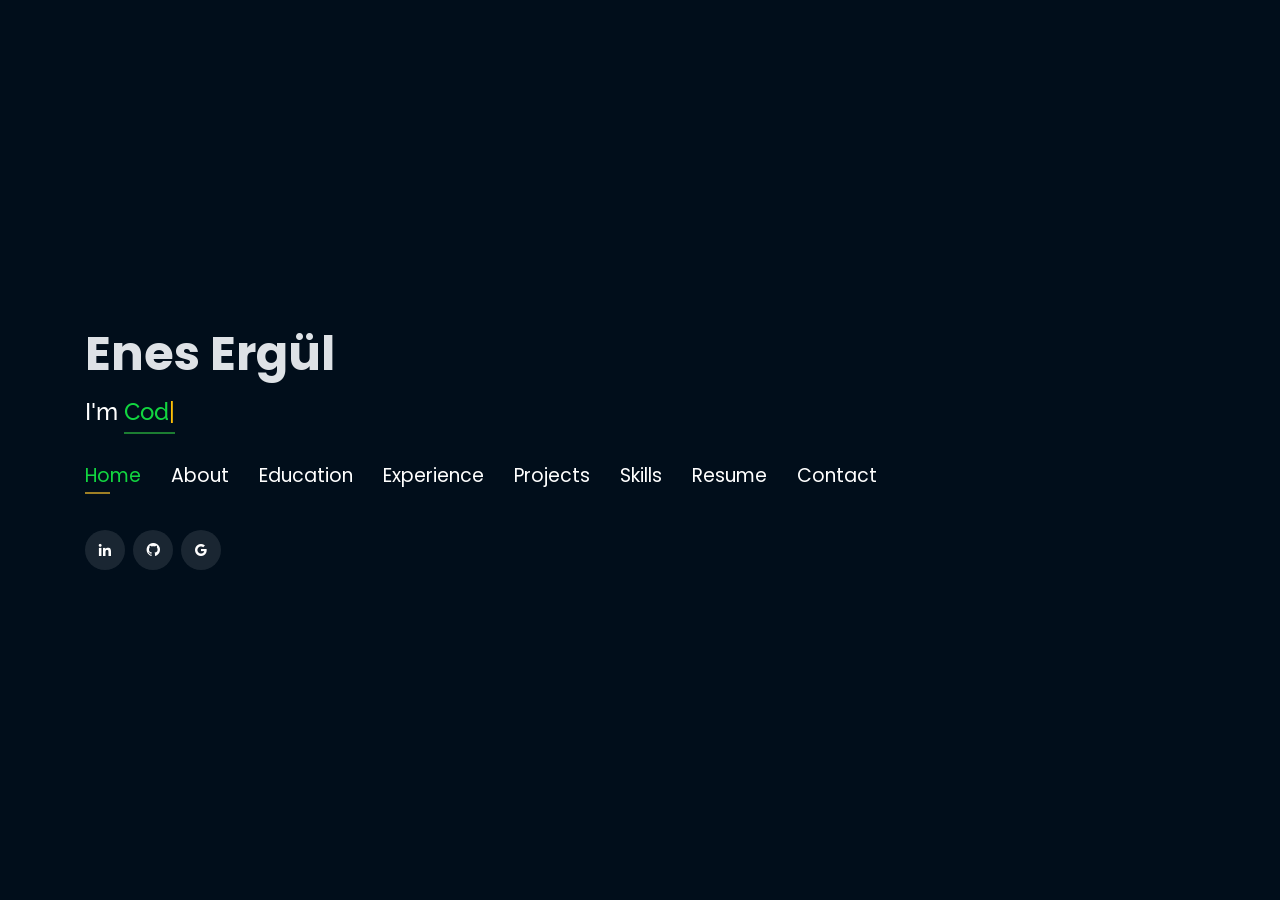
==== index.html @ 27b0efae "PROJECT1" ====
<!DOCTYPE html>
<html lang="en">

<head>
  <!-- Google Tag Manager -->
  <script>(function(w,d,s,l,i){w[l]=w[l]||[];w[l].push({'gtm.start':
  new Date().getTime(),event:'gtm.js'});var f=d.getElementsByTagName(s)[0],
  j=d.createElement(s),dl=l!='dataLayer'?'&l='+l:'';j.async=true;j.src=
  'https://www.googletagmanager.com/gtm.js?id='+i+dl;f.parentNode.insertBefore(j,f);
  })(window,document,'script','dataLayer','GTM-5BB8W2X');</script>
  <!-- End Google Tag Manager -->
  <link rel="icon" type="image/png" href="/favicon.png"/>
  <meta charset="utf-8">
  <meta content="width=device-width, initial-scale=1.0" name="viewport">

  <title>Personal Portfolio</title>
  <meta content="" name="descriptison">
  <meta content="" name="keywords">

  <!-- Google Fonts -->
  <link href="https://fonts.googleapis.com/css?family=Open+Sans:300,300i,400,400i,600,600i,700,700i|Raleway:300,300i,400,400i,500,500i,600,600i,700,700i|Poppins:300,300i,400,400i,500,500i,600,600i,700,700i" rel="stylesheet">

  <!-- Vendor CSS Files -->
  <link href="assets/vendor/bootstrap/css/bootstrap.min.css" rel="stylesheet">
  <link href="assets/vendor/icofont/icofont.min.css" rel="stylesheet">
  <link href="assets/vendor/remixicon/remixicon.css" rel="stylesheet">
  <link href="assets/vendor/owl.carousel/assets/owl.carousel.min.css" rel="stylesheet">
  <link href="assets/vendor/boxicons/css/boxicons.min.css" rel="stylesheet">
  <link href="assets/vendor/venobox/venobox.css" rel="stylesheet">

  <!-- Template Main CSS File -->
  <link href="assets/css/style.css" rel="stylesheet">


  <!-- Global site tag (gtag.js) - Google Analytics -->
  <script async src="https://www.googletagmanager.com/gtag/js?id=UA-169007209-3"></script>
  <script>
    window.dataLayer = window.dataLayer || [];
    function gtag(){dataLayer.push(arguments);}
    gtag('js', new Date());

    gtag('config', 'UA-169007209-3');
  </script>



  <!-- =======================================================
  * Template Name: Personal - v2.1.0
  * Template URL: https://bootstrapmade.com/personal-free-resume-bootstrap-template/
  * Author: BootstrapMade.com
  * License: https://bootstrapmade.com/license/
  ======================================================== -->
</head>

<body>
  
  <!-- Google Tag Manager (noscript) -->
  <noscript><iframe src="https://www.googletagmanager.com/ns.html?id=GTM-5BB8W2X"
  height="0" width="0" style="display:none;visibility:hidden"></iframe></noscript>
  <!-- End Google Tag Manager (noscript) -->
  <!-- ======= Header ======= -->
  <header id="header" class="header-tops">

    <div class="container">

      <h1><a href="index.html">Enes Ergül</a></h1>
      <h2 style="color:#fff">I'm <span class="typing" style="color:#12D640"></span></h2>
      <nav class="nav-menu d-none d-lg-block">
        <ul>
          <li class="active"><a href="#header"> <span>Home</span></a></li>
          <li><a href="#about"><span>About</span></a></li>
          <li><a href="#education"> <span>Education</span></a></li>
          <li><a href="#experience"> <span>Experience</span></a></li>
<!--          <li><a href="#projects"> <span>Projects</span></a></li>-->
          <li><a href="#portfolio"> <span>Projects</span></a></li>
          <li><a href="#skills"> <span>Skills</span></a></li>
          <li><a href="https://drive.google.com/file/d/1pT-Nk6AxY9ZOWBizuDb4htA3IiUF_fSe/view?usp=sharing" target="_blank"> <span>Resume</span></a></li>
          <!-- <li><a href="#links"> <span>Resume & Links</span></a></li> -->
          <li><a href="#contacts"> <span>Contact</span></a></li>

        </ul>
      </nav><!-- .nav-menu -->

      <div class="social-links">
          <a href="https://www.linkedin.com/in/enesergül/" target="_blank" class="linkedin"><i class="bx bxl-linkedin"></i></a>
          <a href="https://github.com/ergulenes/ergulenes" target="_blank" class="github"><i class="bx bxl-github"></i></a>
          <a href="mailto:ergullenes@gmail.com" target="_blank" class="google"><i class="bx bxl-google"></i></a>

      </div>

    </div>
  </header><!-- End Header -->

  <!-- ======= About Section ======= -->
  <section id="about" class="about">

    <!-- ======= About Me ======= -->
    <div class="about-me container">

      <div class="section-title">
        <h2>About</h2>
      </div>

      <div class="row">
        <div class="col-lg-4" data-aos="fade-right">
          <img src="assets/img/profiile.jpeg" class="img-fluid" alt="">
        </div>
        <div class="col-lg-8 pt-4 pt-lg-0 content" data-aos="fade-left">
          <p>Enes Ergül is an innovative data scientist and software developer who relentlessly works towards self- improvement and goal achievement.
             He demonstrated his community-building skills by spearheading the establishment of the Industrial Engineering Club at Gebze Technical University, uniting over 400 members in the process. 
             He further proved his mettle by becoming a finalist in the prestigious Teknofest with one of his projects. 
             Enes has attended various investment meetings, made presentations about his start-up, and honed his skills in effective communication and teamwork. 
             His valuable contributions in the field of data science and artificial intelligence at TOAF Technology Services and Fibabanka have shown his ability to develop data- driven solutions and optimize business processes. 
             Enes's wide skill set and experience continue to contribute greatly to his advancement in the field of technology and data science, and to the business world at large.
          </p>
          <div class="row">
            <div class="col-lg-6">
              <ul>
                <li><i class="icofont-rounded-right"></i> <strong>Birthday:</strong> 08 March 2001</li>
                <li><i class="icofont-rounded-right"></i> <strong>Phone:</strong> +90 507 150 5767</li>
              </ul>
            </div>
            <div class="col-lg-6">
              <ul>
                <li><i class="icofont-rounded-right"></i> <strong>City:</strong> İstanbul, Turkey</li>
                <li><i class="icofont-rounded-right"></i> <strong>Email:</strong> ergullenes@gmail.com</li>
              </ul>
            </div>
          </div>
        </div>
      </div>

    </div><!-- End About Me -->

    <!-- ======= Interests ======= -->
    <div class="interests container">

      <div class="section-title">
        <h2>Interests</h2>
      </div>

      <div class="row">
        <div class="col-lg-3 col-md-4">
          <div class="icon-box">
            <i class="ri-global-line" style="color: #ffbb2c;"></i>
            <h3>Software Development</h3>
          </div>
        </div>
        <div class="col-lg-3 col-md-4 mt-4 mt-md-0">
          <div class="icon-box">
            <i class="ri-database-2-line" style="color: #5578ff;"></i>
            <h3>Machine Learning</h3>
          </div>
        </div>
        <div class="col-lg-3 col-md-4 mt-4 mt-md-0">
          <div class="icon-box">
            <i class="ri-camera-3-line" style="color: #e80368;"></i>
            <h3>Computer Vision</h3>
          </div>
        </div>
        <div class="col-lg-3 col-md-4 mt-4 mt-lg-0">
          <div class="icon-box">
            <i class="ri-english-input" style="color: #1c7d32;"></i>
            <h3>Natural Language Processing</h3>
          </div>
        </div>
        <div class="col-lg-3 col-md-4 mt-4">
          <div class="icon-box">
            <i class="ri-code-s-slash-fill" style="color: #28a745;"></i>
            <h3>Software Engineering</h3>
          </div>
        </div>
        <div class="col-lg-3 col-md-4 mt-4">
          <div class="icon-box">
            <i class="ri-bar-chart-box-line" style="color: #f1081f;"></i>
            <h3>Visualization</h3>
          </div>
        </div>
        <div class="col-lg-3 col-md-4 mt-4">
          <div class="icon-box">
            <i class="ri-file-list-3-line" style="color: #47aeff;"></i>
            <h3>Algorithms</h3>
          </div>
        </div>
        <div class="col-lg-3 col-md-4 mt-4">
          <div class="icon-box">
            <i class="ri-image-line" style="color: #ffc107;"></i>
            <h3>Image Processing</h3>
          </div>
        </div>
      </div>

    </div><!-- End Interests -->
  </section><!-- End About Section -->



  <!-- ======= Education Section ======= -->
  <section id="education" class="services">
    <div class="container">
      <div class="section-title">
        <h2>Education</h2>
      </div>
      <div class="row">
        <div class="col-lg-12" data-aos="fade-up" style="display: inline-block;">
            <div class="col-md-4 mt-4 mt-md-0 icon-box" data-aos="fade-up" data-aos-delay="100" style="padding:0px 0px;padding-bottom: 5px;display: inline-block;">
              <img src="assets/img/education/ASU.jpg" class="img-fluid" alt="">
              <!-- <h4 style="text-align:left;"><a href="https://www.asu.edu/" target="_blank" style="color:#12d640">Arizona State University</a><br> </h4> -->
              <p style="text-align:left;color:#fff;padding: 5px 10px;"><em>Industrial Engineering</em></p>
              <h6 style="text-align:left;color:#fff;padding: 0px 10px;">Relevant Coursework</h6>
              <ul style="text-align:left;color:#fff;">

              </ul>
            </div>
            
          </div>
        </div>
    </div>


   
  

  </section>
  <!-- End Education Section -->



  <!-- Start Experience Section -->

  <section id="experience" class="services">
    <div class="container">
      <div class="section-title">
        <h2>Experience</h2>
      </div>
      <div class="row">
          <div class="col-lg-12" data-aos="fade-up">
              
              <div class="col-md-12 mt-4 mt-md-0 icon-box" data-aos="fade-up" data-aos-delay="100">
                <h4 style="text-align:left;"><a href="https://www.fibabanka.com.tr" target="_blank" style="color:#12d640">Fibabanka</a><br> </h4>
                <h5 style="text-align:left;">03/2023 – present</h5>
                <p style="text-align:left;color:#fff"><em>Data Analyst</em></p>
                <ul style="text-align:left;">
                  <li>During my tenure at Fibabanka, I developed various machine learning models to predict employee resignations using different employee data. The model I created significantly improved the effectiveness of human resources processes and allowed for the implementation of accurate action plans. </li>

                </ul>
              </div>
              <div class="col-md-12 mt-4 mt-md-0 icon-box" data-aos="fade-up" data-aos-delay="100">
                <h4 style="text-align:left;"><a  target="_blank" style="color:#12d640">TOAF Technology Services Company</a><br> </h4>
                <h5 style="text-align:left;">01/2022 – 03/2023</h5>
                <p style="text-align:left;color:#fff"><em>Software Developer</em></p>
                <ul style="text-align:left;">
                  <li>At TOAF Technology Services, located at the Informatics Valley Technopark, I carried out various projects focused on innovative artificial intelligence technologies. This process, where I concentrated on data science, allowed me to make active and impressive contributions to machine learning and deep learning fields. I gained skills in understanding and applying technologies and algorithms that play a critical role in data science and artificial intelligence applications. Throughout this period, I worked with libraries such as TensorFlow, NumPy, and Scikit-Learn, which hold a significant place in data science and artificial intelligence applications, thereby enhancing my ability to understand and apply related technologies and algorithms.
                  </li>
                  
                </ul>
            </div>
            <div class="col-md-12 mt-4 mt-md-0 icon-box" data-aos="fade-up" data-aos-delay="100">
              <h4 style="text-align:left;"><a href="https://www.anadoluisuzu.com.tr" style="color:#12d640">Anadolu Isuzu</a><br> </h4>
              <h5 style="text-align:left;">06/2021 – 12/2022</h5>
              <p style="text-align:left;color:#fff"><em>Project Intern</em></p>
              <ul style="text-align:left;">
                <li>During my internship at Anadolu Isuzu, I played a significant role in integrating artificial intelligence into logistic processes. In this context, I developed a mobile application that involves part identification and dispatching to the appropriate location. I had the opportunity to be a part of the transformation in the logistics department by facilitating its integration with artificial intelligence.</li>
              </ul>
            </div>
          </div>
        </div>
    </div>
  </section>

  <!-- End Experience Section -->



  <!-- Start Project Section -->
  <section id="portfolio" class="portfolio">
    <div class="container">

      <div class="section-title">
        <h2>Projects</h2>
      </div>

      <div class="row">
        <div class="col-lg-12 d-flex justify-content-center">
          <ul id="portfolio-flters">
            <li data-filter="*" class="filter-active">All</li>
            <li data-filter=".filter-app">Web-App</li>
            <li data-filter=".filter-project">Project</li>
          </ul>
        </div>
      </div>

      <div class="row portfolio-container">

        <div class="col-lg-4 col-md-6 portfolio-item filter-app">
          <center><h4>Twitter Analysis</h4></center>
          <div class="portfolio-wrap">
            <img src="assets/img/project/twitteranalysis.jpg" class="img-fluid" alt="">
            <div class="portfolio-info">
              
              <div class="portfolio-links">
                <a href="projects/twitteranalysis.html" data-gall="portfolioDetailsGallery" data-vbtype="iframe" class="venobox" title="Project Details"><i class="bx bx-info-circle"></i></a>
              </div>
            </div>
          </div>
        </div>

        <div class="col-lg-4 col-md-6 portfolio-item filter-app">
          <center><h4>Image recognition as Service</h4></center>
          <div class="portfolio-wrap">
            <img src="assets/img/project/iras.jpeg" class="img-fluid" alt="">
            <div class="portfolio-info">
              
              <div class="portfolio-links">
                <a href="projects/iras.html" data-gall="portfolioDetailsGallery" data-vbtype="iframe" class="venobox" title="Project Details"><i class="bx bx-info-circle"></i></a>
              </div>
            </div>
          </div>
        </div>





        <div class="col-lg-4 col-md-6 portfolio-item filter-project">
          <!-- <br> -->
          <center><h4>Plant Disease Detection</h4></center>
          <div class="portfolio-wrap">
            <img src="assets/img/project/resume.jpg" class="img-fluid" alt="">
            <div class="portfolio-info">
              <h4>Plant Disease Detection</h4>
              <div class="portfolio-links">
                <a href="projects/resume.html" data-gall="portfolioDetailsGallery" data-vbtype="iframe" class="venobox" title="Project Details"><i class="bx bx-info-circle"></i></a>
              </div>
            </div>
          </div>
        </div>



        <div class="col-lg-4 col-md-6 portfolio-item filter-app">
          <center><h4>High Resolution Garbage Classification</h4></center>
          <div class="portfolio-wrap">
            <img src="assets/img/project/ml.jpg" class="img-fluid" alt="">
            <div class="portfolio-info">
              <div class="portfolio-links">
                <a href="projects/ml.html" data-gall="portfolioDetailsGallery" data-vbtype="iframe" class="venobox" title="Project Details"><i class="bx bx-info-circle"></i></a>
              </div>
            </div>
          </div>
        </div>

        

        <div class="col-lg-4 col-md-6 portfolio-item filter-project">
          <!-- <br> -->
          <center><h4>Employee Resignation Prediction</h4></center>
          <div class="portfolio-wrap">
            <img src="assets/img/project/gan.jpg" class="img-fluid" alt="">
            <div class="portfolio-info">
              <div class="portfolio-links">
                <a href="projects/gan.html" data-gall="portfolioDetailsGallery" data-vbtype="iframe" class="venobox" title="Project Details"><i class="bx bx-info-circle"></i></a>
              </div>
            </div>
          </div>
        </div>

      </div>
    </div>
  </section>

  <!-- End Project Section -->



  <!-- Start Skills Section -->

  <section id="skills" class="services">
    <div class="container">
      <div class="section-title">
        <h2>Skills</h2>
      </div>
      <div class="row">
        <div class="col-lg-12" data-aos="fade-up">
          <div class="col-md-12 mt-4 mt-md-0 icon-box" data-aos="fade-up" data-aos-delay="100" style="background:#fff">
            <h4 style="text-align:left;color:#09203a">Languages and Databases</h4>
                <p style="text-align:left;">
                  <img src="https://www.vectorlogo.zone/logos/python/python-horizontal.svg" alt="vectorlogo.zone" height="50" width="150">
                  <img src="https://www.vectorlogo.zone/logos/java/java-horizontal.svg" alt="vectorlogo.zone" height="50" width="120">
                  <img src="https://www.vectorlogo.zone/logos/w3_html5/w3_html5-ar21.svg" alt="vectorlogo.zone">
                  <img src="https://upload.wikimedia.org/wikipedia/commons/d/d5/CSS3_logo_and_wordmark.svg" alt="upload.wikimedia.org" height="60" width="90">
                  <img src="https://www.vectorlogo.zone/logos/mysql/mysql-horizontal.svg" alt="vectorlogo.zone" height="70" width="130">
                  <img src="https://www.vectorlogo.zone/logos/postgresql/postgresql-horizontal.svg" alt="vectorlogo.zone" height="50" width="190">

                </p>
            </div>
            <div class="col-md-12 mt-4 mt-md-0 icon-box" data-aos="lefade-up" data-aos-delay="100" style="background:#fff">
              <h4 style="text-align:left;color:#09203a">Frameworks</h4>
                <p style="text-align:left;">
                  <img src="https://www.vectorlogo.zone/logos/pocoo_flask/pocoo_flask-ar21.svg" alt="vectorlogo.zone">
                  <img src="https://www.vectorlogo.zone/logos/djangoproject/djangoproject-ar21.svg" alt="vectorlogo.zone">
                  <img src="https://www.vectorlogo.zone/logos/nodejs/nodejs-horizontal.svg" alt="vectorlogo.zone">
                  <img src="https://www.vectorlogo.zone/logos/getbootstrap/getbootstrap-ar21.svg" alt="vectorlogo.zone">
                  <img src="https://www.vectorlogo.zone/logos/tensorflow/tensorflow-ar21.svg" alt="vectorlogo.zone">
                  <img src="https://www.vectorlogo.zone/logos/pytorch/pytorch-ar21.svg" alt="vectorlogo.zone">
                  <img src="https://www.vectorlogo.zone/logos/opencv/opencv-ar21.svg" alt="vectorlogo.zone">
                  <img src="https://upload.wikimedia.org/wikipedia/commons/0/05/Scikit_learn_logo_small.svg" alt="upload.wikimedia.org" width="90" height="70">
              </p>
          </div>
          <div class="col-md-12 mt-4 mt-md-0 icon-box" data-aos="lefade-up" data-aos-delay="100" style="background:#fff">
              <h4 style="text-align:left;color:#09203a">Tools</h4>
                <p style="text-align:left;">
                  <img src="https://www.vectorlogo.zone/logos/git-scm/git-scm-ar21.svg" alt="vectorlogo.zone">
                  <img src="https://www.vectorlogo.zone/logos/amazon_aws/amazon_aws-ar21.svg" alt="vectorlogo.zone">
                  <img src="https://www.vectorlogo.zone/logos/google_cloud/google_cloud-ar21.svg" alt="vectorlogo.zone">
                  <img src="https://www.vectorlogo.zone/logos/heroku/heroku-ar21.svg" alt="vectorlogo.zone">
                  <img src="https://www.vectorlogo.zone/logos/jupyter/jupyter-ar21.svg" alt="vectorlogo.zone">
              </p>
          </div>
        </div>
      </div>
    </div>
  </section>

  <!-- End Skills Section -->




  <!-- Start Links section -->
  <section id="links" class="services">
    <div class="container">
      <div class="section-title">
        <h2>Resume & Links</h2>
      </div>
      <div class="row">
        <div class="col-md-3 mt-4 mt-md-0 icon-box" data-aos="fade-up" data-aos-delay="100">
          <a href="https://drive.google.com/file/d/1iHBNV2UkH5LkhAP-1hYRZ2Ez_BQ6g4S7/view?usp=sharing" target="_blank"><div class="icon"><i class="icofont-page"></i></div></a>
          <h4 class="title"><a href="https://drive.google.com/file/d/1iHBNV2UkH5LkhAP-1hYRZ2Ez_BQ6g4S7/view?usp=sharing" target="_blank">Resume</a></h4>
          <p class="description" style="color:#fff;">The link contains downloadable resume</p>
        </div>
        <div class="col-md-3 mt-4 mt-md-0 icon-box" data-aos="fade-up">
          <a href="https://github.com/rajaprerak/LeetCode_Problems" target="_blank"><div class="icon"><i class="icofont-link"></i></div></a>
          <h4 class="title"><a href="https://github.com/rajaprerak/LeetCode_Problems" target="_blank">LeetCode Repository</a></h4>
          <p class="description" style="color:#fff;"> The github repository contains leetcode problems solution in python.</p>
        </div>
        <!-- <div class="col-md-3 mt-4 mt-md-0 icon-box" data-aos="fade-up" data-aos-delay="100">
          <a href="https://techingenious.herokuapp.com/" target="_blank"><div class="icon"><i class="icofont-page"></i></div></a>
          <h4 class="title"><a href="https://techingenious.herokuapp.com/" target="_blank">Blog</a></h4>
          <p class="description" style="color:#fff;">Blog containing articles on AI, coding, development</p>
        </div> -->
      </div>
    </div>
  </section> <!--End Links Section -->


  <!-- Start Contact Section -->

  <section id="contacts" class="contact">
    <div class="container">

      <div class="section-title">
        <h2>Contact</h2>
      </div>

      <div class="row mt-2">

        <div class="col-md-6 d-flex align-items-stretch">
          <div class="info-box">
            <i class="bx bx-map"></i>
            <h3>My Address</h3>
            <p>1275 E University Dr</p>
            <p>Unit 212</p>
            <p>Tempe, AZ 85281</p>
          </div>
        </div>

        <div class="col-md-6 mt-4 mt-md-0 d-flex align-items-stretch">
          <div class="info-box">
            <i class="bx bx-share-alt"></i>
            <h3>Social Profiles</h3>
            <div class="social-links">
              <a href="https://www.linkedin.com/in/rajaprerak" target="_blank" class="linkedin"><i class="bx bxl-linkedin"></i></a>
              <a href="https://www.github.com/rajaprerak" target="_blank" class="github"><i class="bx bxl-github"></i></a>
              <a href="mailto:rajaprerak@gmail.com" target="_blank" class="google"><i class="bx bxl-google"></i></a>

            </div>
          </div>
        </div>

        <div class="col-md-6 mt-4 d-flex align-items-stretch">
          <div class="info-box">
            <i class="bx bx-envelope"></i>
            <h3>Email</h3>
            <p>rajaprerak@gmail.com</p>
            <p>pkraja@asu.edu</p>
          </div>
        </div>
        <div class="col-md-6 mt-4 d-flex align-items-stretch">
          <div class="info-box">
            <i class="bx bx-phone-call"></i>
            <h3>Contact</h3>
            <p>+1 480-401-8112</p>
          </div>
        </div>
      </div>
      <!-- <div id="sfczmlqxr5caww28rswrt8849ghbekgnh3j" ></div><script type="text/javascript" src="https://counter1.stat.ovh/private/counter.js?c=zmlqxr5caww28rswrt8849ghbekgnh3j&down=async" async></script><noscript><a href="https://www.freecounterstat.com" title="free web counter"><img src="https://counter1.stat.ovh/private/freecounterstat.php?c=zmlqxr5caww28rswrt8849ghbekgnh3j" border="0" title="free web counter" alt="free web counter" style="visibility: none;"></a></noscript> -->
    </div>
  </section>

  <!-- End Contact Section -->

  <!-- Vendor JS Files -->
  <script src="assets/vendor/jquery/jquery.min.js"></script>
  <script src="assets/vendor/bootstrap/js/bootstrap.bundle.min.js"></script>
  <script src="assets/vendor/jquery.easing/jquery.easing.min.js"></script>
  <script src="assets/vendor/php-email-form/validate.js"></script>
  <script src="assets/vendor/waypoints/jquery.waypoints.min.js"></script>
  <script src="assets/vendor/counterup/counterup.min.js"></script>
  <script src="assets/vendor/owl.carousel/owl.carousel.min.js"></script>
  <script src="assets/vendor/isotope-layout/isotope.pkgd.min.js"></script>
  <script src="assets/vendor/venobox/venobox.min.js"></script>
  <script src="assets/vendor/typed.js/typed.min.js"></script>
  <script type="text/javascript">
    var typed = new Typed('.typing',{
      strings: ["Coder", "Developer", "AI Enthusiast"],
      loop: true,
      typeSpeed: 65,
      backSpeed: 65
    });
  </script>

  <!-- Template Main JS File -->
  <script src="assets/js/main.js"></script>

</body>

</html>
---- assets/css/style.css ----
/**
* Template Name: Personal - v2.1.0
* Template URL: https://bootstrapmade.com/personal-free-resume-bootstrap-template/
* Author: BootstrapMade.com
* License: https://bootstrapmade.com/license/
*/

/*--------------------------------------------------------------
# General
--------------------------------------------------------------*/
body {
  font-family: "Open Sans", sans-serif;
  color: #fff;
  position: relative;
  background: transparent;
}

body::before {
  content: "";
  position: fixed;
  background: #010e1b;
  background-size: cover;
  left: 0;
  right: 0;
  top: 0;
  height: 100vh;
}

@media (min-width: 1024px) {
  body::before {
    background-attachment: fixed;
  }
}

a {
  color: #12d640;
}

a:hover {
  color: #12d640;
  text-decoration: none;
}

h1, h2, h3, h4, h5, h6 {
  font-family: "Raleway", sans-serif;
}

/*--------------------------------------------------------------
# Header
--------------------------------------------------------------*/
#header {
  transition: ease-in-out 0s;
  position: relative;
  height: 100vh;
  display: flex;
  align-items: center;
  z-index: 997;
  overflow-y: auto;
}

#header * {
  transition: ease-in-out 0s;
}

#header h1 {
  font-size: 48px;
  margin-top: 0px;
  padding: 0;
  line-height: 1;
  font-weight: 700;
  font-family: "Poppins", sans-serif;
}

#header h1 a, #header h1 a:hover {
  color: #dee2e6;
  line-height: 1;
  display: inline-block;
}

#header h2 {
  font-size: 24px;
  margin-top: 20px;
  color: #12d640;
}

#header h2 span {
  color: #ffc107;
  border-bottom: 2px solid #1c7d32;
  padding-bottom: 6px;
}

#header img {
  padding: 0;
  margin: 0;
}

#header .social-links {
  margin-top: 40px;
  display: flex;
}

#header .social-links a {
  font-size: 16px;
  display: flex;
  justify-content: center;
  align-items: center;
  background: rgba(255, 255, 255, 0.1);
  color: #fff;
  line-height: 1;
  margin-right: 8px;
  border-radius: 50%;
  width: 40px;
  height: 40px;
}

#header .social-links a:hover {
  background: #1c7d32;
}

@media (max-width: 992px) {
  #header h1 {
    font-size: 36px;
  }
  #header h2 {
    font-size: 20px;
    line-height: 30px;
  }
  #header .social-links {
    margin-top: 15px;
  }
  #header .container {
    display: flex;
    flex-direction: column;
    align-items: center;
  }
}

/*--------------------------------------------------------------
# Navigation Menu
--------------------------------------------------------------*/
/* Desktop Navigation */
.nav-menu {
  margin-top: 35px;
}

.nav-menu ul {
  display: flex;
  margin: 0;
  padding: 0;
  list-style: none;
}

.nav-menu li + li {
  margin-left: 30px;
}

.nav-menu a {
  display: block;
  position: relative;
  color: #fff;
  font-size: 19px;
  font-family: "Poppins", sans-serif;
  font-weight: 400;
}

.nav-menu a:before {
  content: "";
  position: absolute;
  width: 0;
  height: 2px;
  bottom: -4px;
  left: 0;
  background-color: #9e7f25;
  visibility: hidden;
  width: 0px;
  transition: all 0.3s ease-in-out 0s;
}

.nav-menu a:hover:before, .nav-menu li:hover > a:before, .nav-menu .active > a:before {
  visibility: visible;
  width: 25px;
}

.nav-menu a:hover, .nav-menu .active > a, .nav-menu li:hover > a {
  color: #12d640;
  text-decoration: none;
}

/* Mobile Navigation */
.mobile-nav-toggle {
  position: fixed;
  right: 15px;
  top: 15px;
  z-index: 9998;
  border: 0;
  background: none;
  font-size: 24px;
  transition: all 0.4s;
  outline: none !important;
  line-height: 1;
  cursor: pointer;
  text-align: right;
}

.mobile-nav-toggle i {
  color: #fff;
}

.mobile-nav {
  position: fixed;
  top: 55px;
  right: 15px;
  bottom: 15px;
  left: 15px;
  z-index: 9999;
  overflow-y: auto;
  background: rgba(0, 0, 0, 0.7);
  transition: ease-in-out 0s;
  opacity: 0;
  visibility: hidden;
  border-radius: 10px;
  padding: 10px 0;
  border: 2px solid rgba(255, 255, 255, 0.12);
}

.mobile-nav * {
  margin: 0;
  padding: 0;
  list-style: none;
}

.mobile-nav a {
  display: block;
  position: relative;
  color: #fff;
  padding: 10px 20px;
  font-weight: 500;
  outline: none;
}

.mobile-nav a:hover, .mobile-nav .active > a, .mobile-nav li:hover > a {
  color: #1c7d32;
  text-decoration: none;
}

.mobile-nav-overly {
  width: 100%;
  height: 100%;
  z-index: 9997;
  top: 0;
  left: 0;
  position: fixed;
  background: rgba(9, 9, 9, 0.6);
  overflow: hidden;
  display: none;
  transition: ease-in-out 0s;
}

.mobile-nav-active {
  overflow: hidden;
}

.mobile-nav-active .mobile-nav {
  opacity: 1;
  visibility: visible;
}

.mobile-nav-active .mobile-nav-toggle i {
  color: #fff;
}

/* Header Top */
#header.header-top {
  height: 90px;
  position: fixed;
  left: 0;
  top: 0;
  right: 0;
  background: #09203a;
}

#header.header-top .social-links, #header.header-top h2 {
  display: none;
}

#header.header-top h1 {
  margin-right: auto;
  font-size: 36px;
}

#header.header-top .container {
  display: flex;
  align-items: center;
}

#header.header-top .nav-menu {
  margin: 0;
}

@media (max-width: 768px) {
  #header.header-top {
    height: 60px;
  }
  #header.header-top h1 {
    font-size: 26px;
  }
}

/*--------------------------------------------------------------
# Sections General
--------------------------------------------------------------*/
section {
  overflow: hidden;
  position: absolute;
  width: 100%;
  top: 140px;
  bottom: 100%;
  opacity: 0;
  z-index: 2;
}

section.section-show {
  top: 70px;
  bottom: auto;
  opacity: 1;
  padding-bottom: 0px;
}

section .container {
  background: rgba(0, 0, 0, 0);
  padding: 30px;
}

@media (max-width: 768px) {
  section {
    top: 120px;
  }
  section.section-show {
    top: 80px;
  }
}

.section-title h2 {
  font-size: 14px;
  font-weight: 500;
  padding: 0;
  line-height: 1px;
  margin: 0 0 20px 0;
  letter-spacing: 2px;
  text-transform: uppercase;
  color: #dee2e6;
  font-family: "Poppins", sans-serif;
}

.section-title h2::after {
  content: "";
  width: 120px;
  height: 1px;
  display: inline-block;
  background: #dee2e6;
  margin: 4px 10px;
}

.section-title p {
  margin: 0;
  margin: -15px 0 15px 0;
  font-size: 36px;
  font-weight: 700;
  text-transform: uppercase;
  font-family: "Poppins", sans-serif;
  color: #fff;
}

/*--------------------------------------------------------------
# About
--------------------------------------------------------------*/
.about-me .content h3 {
  font-weight: 700;
  font-size: 26px;
  color: #1c7d32;
}

.about-me .content ul {
  list-style: none;
  padding: 0;
}

.about-me .content ul li {
  padding-bottom: 10px;
}

.about-me .content ul i {
  font-size: 20px;
  padding-right: 2px;
  color: #1c7d32;
}

.about-me .content p:last-child {
  margin-bottom: 0;
}

/*--------------------------------------------------------------
# Counts
--------------------------------------------------------------*/
.counts {
  padding: 70px 0 60px;
}

.counts .count-box {
  padding: 30px 30px 25px 30px;
  width: 100%;
  position: relative;
  text-align: center;
  background: rgba(255, 255, 255, 0.08);
}

.counts .count-box i {
  position: absolute;
  top: -25px;
  left: 50%;
  transform: translateX(-50%);
  font-size: 24px;
  background: rgba(255, 255, 255, 0.1);
  padding: 12px;
  color: #1c7d32;
  border-radius: 50px;
}

.counts .count-box span {
  font-size: 36px;
  display: block;
  font-weight: 600;
  color: #fff;
}

.counts .count-box p {
  padding: 0;
  margin: 0;
  font-family: "Raleway", sans-serif;
  font-size: 14px;
}

/*--------------------------------------------------------------
# Skills
--------------------------------------------------------------*/
.skills .progress {
  height: 50px;
  display: block;
  background: none;
}

.skills .progress .skill {
  padding: 0;
  margin: 0 0 6px 0;
  text-transform: uppercase;
  display: block;
  font-weight: 600;
  font-family: "Poppins", sans-serif;
  color: #fff;
}

.skills .progress .skill .val {
  float: right;
  font-style: normal;
}

.skills .progress-bar-wrap {
  background: rgba(255, 255, 255, 0.15);
}

.skills .progress-bar {
  width: 1px;
  height: 10px;
  transition: .9s;
  background-color: #1c7d32;
}

/*--------------------------------------------------------------
# Interests
--------------------------------------------------------------*/
.interests .icon-box {
  display: flex;
  align-items: center;
  padding: 20px;
  background: #09203a;
  transition: ease-in-out 0.3s;
}


.interests .icon-box i {
  font-size: 32px;
  padding-right: 10px;
  line-height: 1;
}

.interests .icon-box h3 {
  font-weight: 700;
  margin: 0;
  padding: 0;
  line-height: 1;
  font-size: 16px;
  color: #fff;
}

.interests .icon-box:hover {
  background: #042b56eb;
}

/*--------------------------------------------------------------
# Testimonials
--------------------------------------------------------------*/
.testimonials .testimonial-item {
  box-sizing: content-box;
  min-height: 320px;
}

.testimonials .testimonial-item .testimonial-img {
  width: 90px;
  border-radius: 50%;
  margin: -40px 0 0 40px;
  position: relative;
  z-index: 2;
  border: 6px solid rgba(255, 255, 255, 0.12);
}

.testimonials .testimonial-item h3 {
  font-size: 18px;
  font-weight: bold;
  margin: 10px 0 5px 45px;
  color: #fff;
}

.testimonials .testimonial-item h4 {
  font-size: 14px;
  color: #999;
  margin: 0 0 0 45px;
}

.testimonials .testimonial-item .quote-icon-left, .testimonials .testimonial-item .quote-icon-right {
  color: rgba(255, 255, 255, 0.25);
  font-size: 26px;
}

.testimonials .testimonial-item .quote-icon-left {
  display: inline-block;
  left: -5px;
  position: relative;
}

.testimonials .testimonial-item .quote-icon-right {
  display: inline-block;
  right: -5px;
  position: relative;
  top: 10px;
}

.testimonials .testimonial-item p {
  font-style: italic;
  margin: 0 15px 0 15px;
  padding: 20px 20px 60px 20px;
  background: rgba(255, 255, 255, 0.1);
  position: relative;
  border-radius: 6px;
  position: relative;
  z-index: 1;
}

.testimonials .owl-nav, .testimonials .owl-dots {
  margin-top: 5px;
  text-align: center;
}

.testimonials .owl-dot {
  display: inline-block;
  margin: 0 5px;
  width: 12px;
  height: 12px;
  border-radius: 50%;
  background-color: rgba(255, 255, 255, 0.3) !important;
}

.testimonials .owl-dot.active {
  background-color: #1c7d32 !important;
}

@media (max-width: 767px) {
  .testimonials {
    margin: 30px 10px;
  }
}

/*--------------------------------------------------------------
# Resume
--------------------------------------------------------------*/
.resume .resume-title {
  font-size: 26px;
  font-weight: 700;
  margin-top: 20px;
  margin-bottom: 20px;
  color: #fff;
}

.resume .resume-item {
  padding: 0 0 20px 20px;
  margin-top: -2px;
  border-left: 2px solid rgba(255, 255, 255, 0.2);
  position: relative;
}

.resume .resume-item h4 {
  line-height: 18px;
  font-size: 18px;
  font-weight: 600;
  text-transform: uppercase;
  font-family: "Poppins", sans-serif;
  color: #1c7d32;
  margin-bottom: 10px;
}

.resume .resume-item h5 {
  font-size: 16px;
  background: rgba(255, 255, 255, 0.15);
  padding: 5px 15px;
  display: inline-block;
  font-weight: 600;
  margin-bottom: 10px;
}

.resume .resume-item ul {
  padding-left: 20px;
}

.resume .resume-item ul li {
  padding-bottom: 10px;
}

.resume .resume-item:last-child {
  padding-bottom: 0;
}

.resume .resume-item::before {
  content: "";
  position: absolute;
  width: 16px;
  height: 16px;
  border-radius: 50px;
  left: -9px;
  top: 0;
  background: #9e7f25;
  border: 2px solid #9e7f25;
}

/*--------------------------------------------------------------
# Services
--------------------------------------------------------------*/
.services .icon-box {
  text-align: center;
  background: #09203a;
  padding: 40px 40px;
  transition: all ease-in-out 0.3s;
  margin: 10px
}

.services .icon-box .icon {
  margin: 0 auto;
  width: 64px;
  height: 64px;
  background: #1c7d32;
  border-radius: 5px;
  transition: all .3s ease-out 0s;
  display: flex;
  align-items: center;
  justify-content: center;
  margin-bottom: 20px;
  transform-style: preserve-3d;
}

.services .icon-box .icon i {
  color: #fff;
  font-size: 28px;
}

.services .icon-box .icon::before {
  position: absolute;
  content: '';
  left: -8px;
  top: -8px;
  height: 100%;
  width: 100%;
  background: rgba(255, 255, 255, 0.15);
  border-radius: 5px;
  transition: all .3s ease-out 0s;
  transform: translateZ(-1px);
}

.services .icon-box h4 {
  font-weight: 700;
  margin-bottom: 15px;
  font-size: 24px;
}

.services .icon-box h4 a {
  color: #fff;
}

.services .icon-box p {
  line-height: 24px;
  font-size: 14px;
  margin-bottom: 0;
}

.services .icon-box:hover {
  background: #042e5f;
  border-color: #1c7d32;
}

.services .icon-box:hover .icon {
  background: #fff;
}

.services .icon-box:hover .icon i {
  color: #1c7d32;
}

.services .icon-box:hover .icon::before {
  background: #35e888;
}

.services .icon-box:hover h4 a, .services .icon-box:hover p {
  color: #12d640;
}

/*--------------------------------------------------------------
# Portfolio
--------------------------------------------------------------*/
.portfolio .portfolio-item {
  margin-bottom: 30px;
}

.portfolio #portfolio-flters {
  padding: 0;
  margin: 0 auto 15px auto;
  list-style: none;
  text-align: center;
  border-radius: 50px;
  padding: 2px 15px;
}

.portfolio #portfolio-flters li {
  cursor: pointer;
  display: inline-block;
  padding: 8px 16px 10px 16px;
  font-size: 14px;
  font-weight: 600;
  line-height: 1;
  text-transform: uppercase;
  color: #fff;
  background: rgba(255, 255, 255, 0.1);
  margin: 0 3px 10px 3px;
  transition: all 0.3s ease-in-out;
  border-radius: 4px;
}

.portfolio #portfolio-flters li:hover, .portfolio #portfolio-flters li.filter-active {
  background: #1c7d32;
}

.portfolio #portfolio-flters li:last-child {
  margin-right: 0;
}

.portfolio .portfolio-wrap {
  transition: 0.3s;
  position: relative;
  overflow: hidden;
  z-index: 1;
  background: rgba(0, 0, 0, 0.6);
}

.portfolio .portfolio-wrap::before {
  content: "";
  background: rgba(0, 0, 0, 0.6);
  position: absolute;
  left: 30px;
  right: 30px;
  top: 30px;
  bottom: 30px;
  transition: all ease-in-out 0.3s;
  z-index: 2;
  opacity: 0;
}

.portfolio .portfolio-wrap .portfolio-info {
  opacity: 0;
  position: absolute;
  top: 0;
  left: 0;
  right: 0;
  bottom: 0;
  text-align: center;
  z-index: 3;
  transition: all ease-in-out 0.3s;
  display: flex;
  flex-direction: column;
  justify-content: center;
  align-items: center;
}

.portfolio .portfolio-wrap .portfolio-info::before {
  display: block;
  content: "";
  width: 48px;
  height: 48px;
  position: absolute;
  top: 35px;
  left: 35px;
  border-top: 3px solid #fff;
  border-left: 3px solid #fff;
  transition: all 0.5s ease 0s;
  z-index: 9994;
}

.portfolio .portfolio-wrap .portfolio-info::after {
  display: block;
  content: "";
  width: 48px;
  height: 48px;
  position: absolute;
  bottom: 35px;
  right: 35px;
  border-bottom: 3px solid #fff;
  border-right: 3px solid #fff;
  transition: all 0.5s ease 0s;
  z-index: 9994;
}

.portfolio .portfolio-wrap .portfolio-info h4 {
  font-size: 20px;
  color: #fff;
  font-weight: 600;
}

.portfolio .portfolio-wrap .portfolio-info p {
  color: #ffffff;
  font-size: 14px;
  text-transform: uppercase;
  padding: 0;
  margin: 0;
}

.portfolio .portfolio-wrap .portfolio-links {
  text-align: center;
  z-index: 4;
}

.portfolio .portfolio-wrap .portfolio-links a {
  color: #fff;
  margin: 0 2px;
  font-size: 28px;
  display: inline-block;
  transition: 0.3s;
}

.portfolio .portfolio-wrap .portfolio-links a:hover {
  color: #63eda3;
}

.portfolio .portfolio-wrap:hover::before {
  top: 0;
  left: 0;
  right: 0;
  bottom: 0;
  opacity: 1;
}

.portfolio .portfolio-wrap:hover .portfolio-info {
  opacity: 1;
}

.portfolio .portfolio-wrap:hover .portfolio-info::before {
  top: 15px;
  left: 15px;
}

.portfolio .portfolio-wrap:hover .portfolio-info::after {
  bottom: 15px;
  right: 15px;
}

/*--------------------------------------------------------------
# Contact
--------------------------------------------------------------*/
.contact .info-box {
  color: #444444;
  padding: 20px;
  width: 100%;
  background: #09203a;
}

.contact .info-box i.bx {
  font-size: 24px;
  color: #dee2e6;
  border-radius: 50%;
  padding: 14px;
  float: left;
  background: rgba(255, 255, 255, 0.1);
}

.contact .info-box h3 {
  font-size: 20px;
  color: #28a745;
  font-weight: 700;
  margin: 10px 0 8px 68px;
}

.contact .info-box p {
  padding: 0;
  color: #fff;
  line-height: 24px;
  font-size: 14px;
  margin: 0 0 0 68px;
}

.contact .info-box .social-links {
  margin: 5px 0 0 68px;
  display: flex;
}

.contact .info-box .social-links a {
  font-size: 18px;
  display: inline-block;
  color: #fff;
  line-height: 1;
  margin-right: 12px;
  transition: 0.3s;
}

.contact .info-box .social-links a:hover {
  color: #12d640;
}

.contact .php-email-form {
  padding: 30px;
  background: rgba(255, 255, 255, 0.08);
}

.contact .php-email-form .validate {
  display: none;
  color: red;
  margin: 0 0 15px 0;
  font-weight: 400;
  font-size: 13px;
}

.contact .php-email-form .error-message {
  display: none;
  background: rgba(255, 255, 255, 0.08);
  background: #ed3c0d;
  text-align: center;
  padding: 15px;
  font-weight: 600;
}

.contact .php-email-form .sent-message {
  display: none;
  background: rgba(255, 255, 255, 0.08);
  background: #1c7d32;
  text-align: center;
  padding: 15px;
  font-weight: 600;
}

.contact .php-email-form .loading {
  display: none;
  background: rgba(255, 255, 255, 0.08);
  text-align: center;
  padding: 15px;
}

.contact .php-email-form .loading:before {
  content: "";
  display: inline-block;
  border-radius: 50%;
  width: 24px;
  height: 24px;
  margin: 0 10px -6px 0;
  border: 3px solid #1c7d32;
  border-top-color: #eee;
  -webkit-animation: animate-loading 1s linear infinite;
  animation: animate-loading 1s linear infinite;
}

.contact .php-email-form input, .contact .php-email-form textarea {
  border-radius: 0;
  box-shadow: none;
  font-size: 14px;
  background: rgba(255, 255, 255, 0.08);
  border: 0;
  transition: 0.3s;
  color: #fff;
}

.contact .php-email-form input:focus, .contact .php-email-form textarea:focus {
  background-color: rgba(255, 255, 255, 0.11);
}

.contact .php-email-form input::-webkit-input-placeholder, .contact .php-email-form textarea::-webkit-input-placeholder {
  color: rgba(255, 255, 255, 0.3);
  opacity: 1;
}

.contact .php-email-form input::-moz-placeholder, .contact .php-email-form textarea::-moz-placeholder {
  color: rgba(255, 255, 255, 0.3);
  opacity: 1;
}

.contact .php-email-form input:-ms-input-placeholder, .contact .php-email-form textarea:-ms-input-placeholder {
  color: rgba(255, 255, 255, 0.3);
  opacity: 1;
}

.contact .php-email-form input::-ms-input-placeholder, .contact .php-email-form textarea::-ms-input-placeholder {
  color: rgba(255, 255, 255, 0.3);
  opacity: 1;
}

.contact .php-email-form input::placeholder, .contact .php-email-form textarea::placeholder {
  color: rgba(255, 255, 255, 0.3);
  opacity: 1;
}

.contact .php-email-form input {
  padding: 20px 15px;
}

.contact .php-email-form textarea {
  padding: 12px 15px;
}

.contact .php-email-form button[type="submit"] {
  background: #1c7d32;
  border: 0;
  padding: 10px 30px;
  color: #fff;
  transition: 0.4s;
  border-radius: 4px;
}

.contact .php-email-form button[type="submit"]:hover {
  background: #15bb62;
}

@-webkit-keyframes animate-loading {
  0% {
    transform: rotate(0deg);
  }
  100% {
    transform: rotate(360deg);
  }
}

@keyframes animate-loading {
  0% {
    transform: rotate(0deg);
  }
  100% {
    transform: rotate(360deg);
  }
}

/*--------------------------------------------------------------
# Credits
--------------------------------------------------------------*/
.credits {
  position: fixed;
  right: 15px;
  bottom: 15px;
  font-size: 13px;
  color: #fff;
  z-index: 1;
}

.credits a {
  color: #1c7d32;
  transition: 0.3s;
}

.credits a:hover {
  color: #fff;
}

@media (max-width: 992px) {
  .credits {
    left: 50%;
    right: 0;
    transform: translateX(-50%);
  }
}
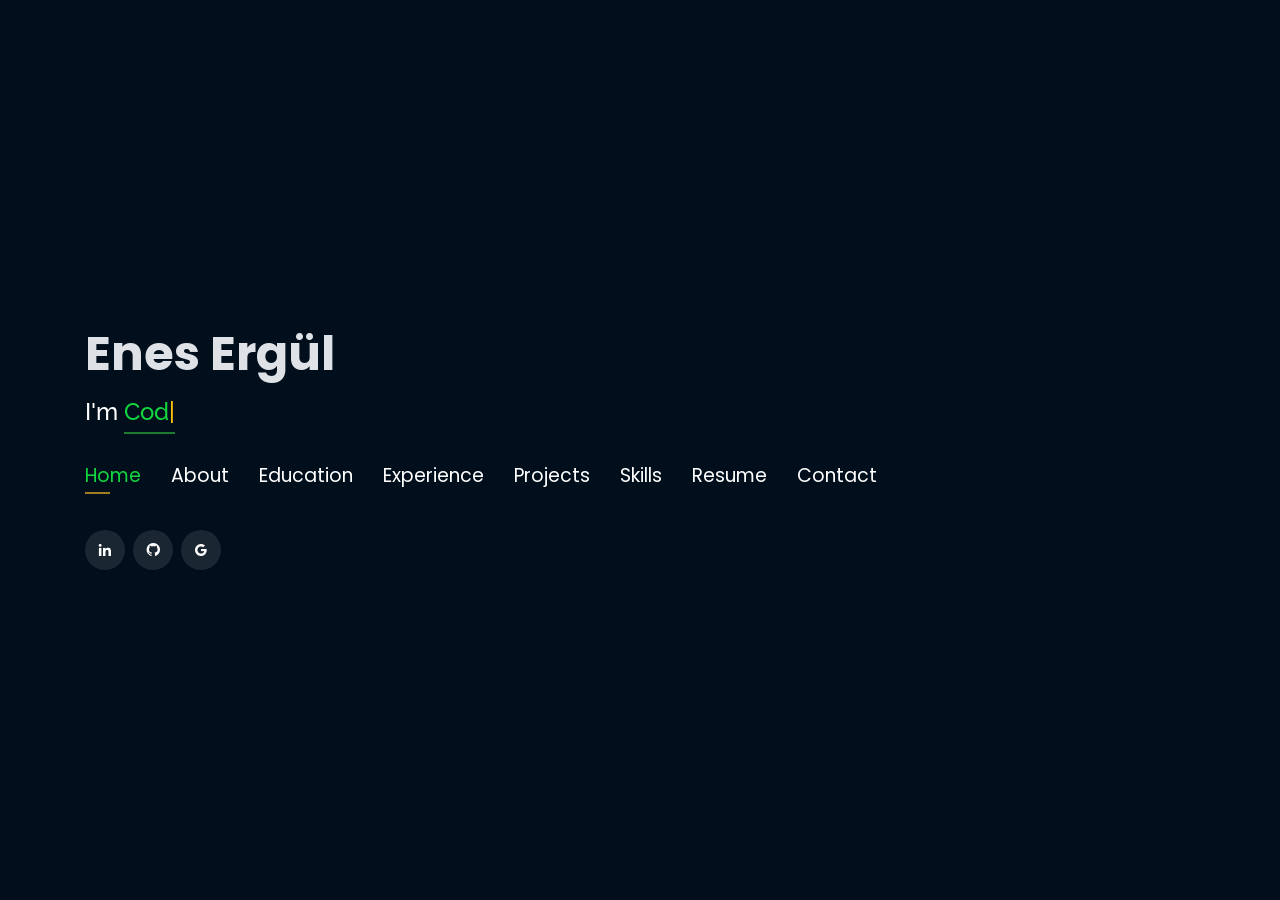
==== commit adadc44e: "Update index.html" ====
--- a/index.html
+++ b/index.html
@@ -284,8 +284,6 @@
         <div class="col-lg-12 d-flex justify-content-center">
           <ul id="portfolio-flters">
             <li data-filter="*" class="filter-active">All</li>
-            <li data-filter=".filter-app">Web-App</li>
-            <li data-filter=".filter-project">Project</li>
           </ul>
         </div>
       </div>
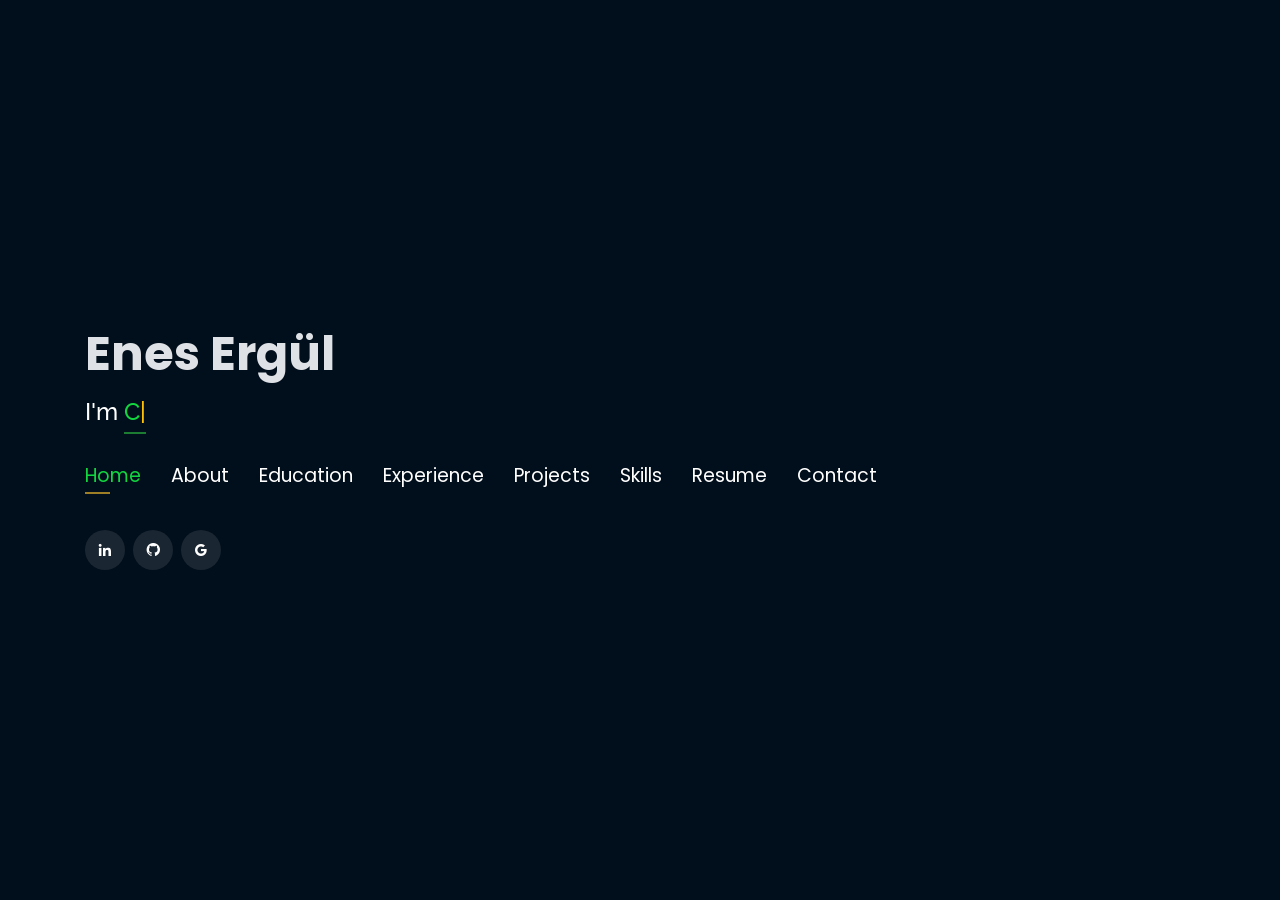
==== commit 27f1bbd1: "Update index.html" ====
--- a/index.html
+++ b/index.html
@@ -433,14 +433,8 @@
       </div>
       <div class="row">
         <div class="col-md-3 mt-4 mt-md-0 icon-box" data-aos="fade-up" data-aos-delay="100">
-          <a href="https://drive.google.com/file/d/1iHBNV2UkH5LkhAP-1hYRZ2Ez_BQ6g4S7/view?usp=sharing" target="_blank"><div class="icon"><i class="icofont-page"></i></div></a>
-          <h4 class="title"><a href="https://drive.google.com/file/d/1iHBNV2UkH5LkhAP-1hYRZ2Ez_BQ6g4S7/view?usp=sharing" target="_blank">Resume</a></h4>
-          <p class="description" style="color:#fff;">The link contains downloadable resume</p>
-        </div>
-        <div class="col-md-3 mt-4 mt-md-0 icon-box" data-aos="fade-up">
-          <a href="https://github.com/rajaprerak/LeetCode_Problems" target="_blank"><div class="icon"><i class="icofont-link"></i></div></a>
-          <h4 class="title"><a href="https://github.com/rajaprerak/LeetCode_Problems" target="_blank">LeetCode Repository</a></h4>
-          <p class="description" style="color:#fff;"> The github repository contains leetcode problems solution in python.</p>
+          <a href="https://drive.google.com/file/d/1gfPq6m1bBW68He6PHoBN6DhWnxDzoCqU/view?usp=sharing" target="_blank"><div class="icon"><i class="icofont-page"></i></div></a>
+
         </div>
         <!-- <div class="col-md-3 mt-4 mt-md-0 icon-box" data-aos="fade-up" data-aos-delay="100">
           <a href="https://techingenious.herokuapp.com/" target="_blank"><div class="icon"><i class="icofont-page"></i></div></a>
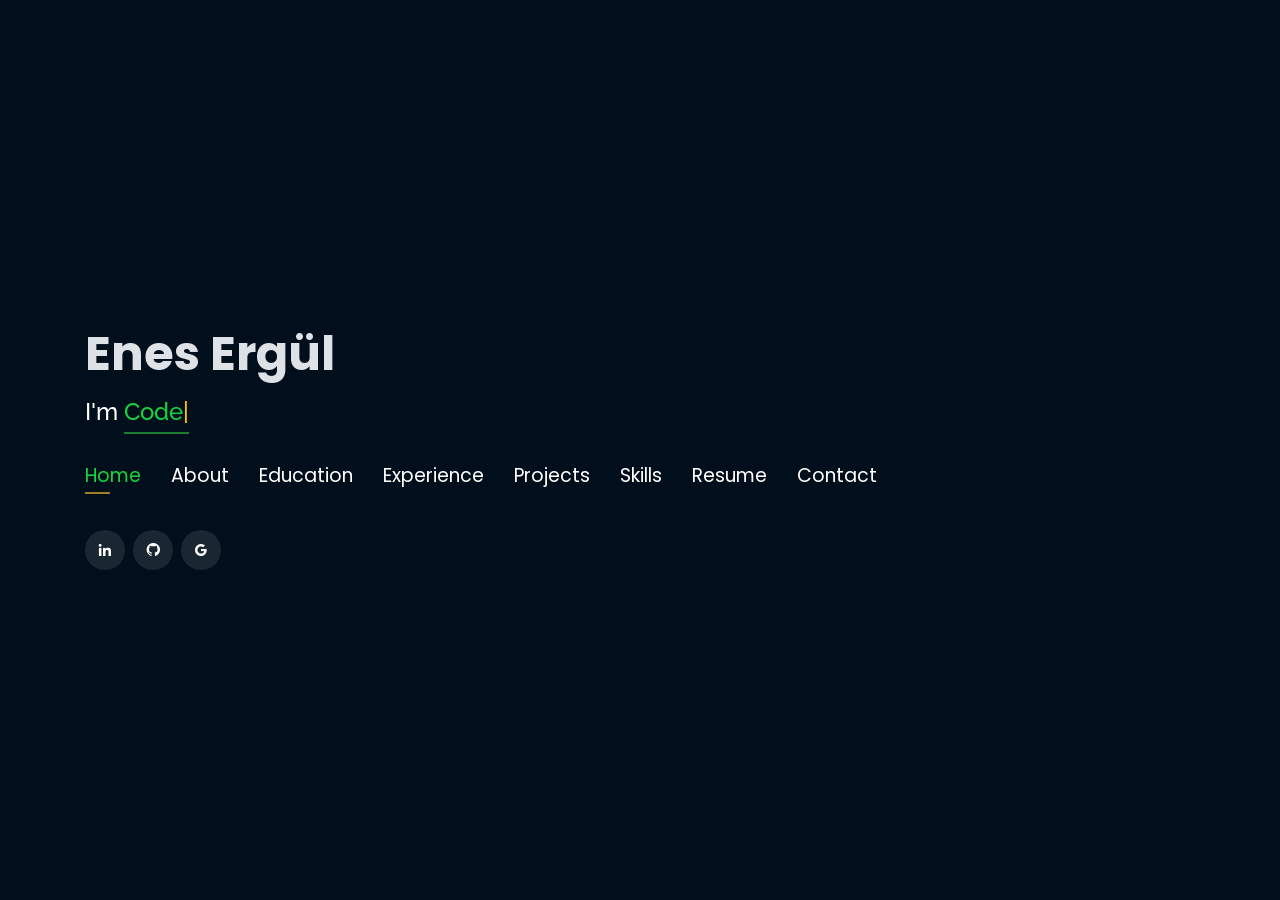
==== commit 7c34a332: "Update index.html" ====
--- a/index.html
+++ b/index.html
@@ -461,9 +461,7 @@
           <div class="info-box">
             <i class="bx bx-map"></i>
             <h3>My Address</h3>
-            <p>1275 E University Dr</p>
-            <p>Unit 212</p>
-            <p>Tempe, AZ 85281</p>
+            <p>Tuzla, İstanbul</p>
           </div>
         </div>
 
@@ -472,9 +470,9 @@
             <i class="bx bx-share-alt"></i>
             <h3>Social Profiles</h3>
             <div class="social-links">
-              <a href="https://www.linkedin.com/in/rajaprerak" target="_blank" class="linkedin"><i class="bx bxl-linkedin"></i></a>
-              <a href="https://www.github.com/rajaprerak" target="_blank" class="github"><i class="bx bxl-github"></i></a>
-              <a href="mailto:rajaprerak@gmail.com" target="_blank" class="google"><i class="bx bxl-google"></i></a>
+              <a href="https://www.linkedin.com/in/enesergul" target="_blank" class="linkedin"><i class="bx bxl-linkedin"></i></a>
+              <a href="https://www.github.com/enesergul" target="_blank" class="github"><i class="bx bxl-github"></i></a>
+              <a href="mailto:ergullenes@gmail.com" target="_blank" class="google"><i class="bx bxl-google"></i></a>
 
             </div>
           </div>
@@ -484,15 +482,15 @@
           <div class="info-box">
             <i class="bx bx-envelope"></i>
             <h3>Email</h3>
-            <p>rajaprerak@gmail.com</p>
-            <p>pkraja@asu.edu</p>
+            <p>ergullenes@gmail.com</p>
+            
           </div>
         </div>
         <div class="col-md-6 mt-4 d-flex align-items-stretch">
           <div class="info-box">
             <i class="bx bx-phone-call"></i>
             <h3>Contact</h3>
-            <p>+1 480-401-8112</p>
+            <p>+90 507 150 57 67</p>
           </div>
         </div>
       </div>
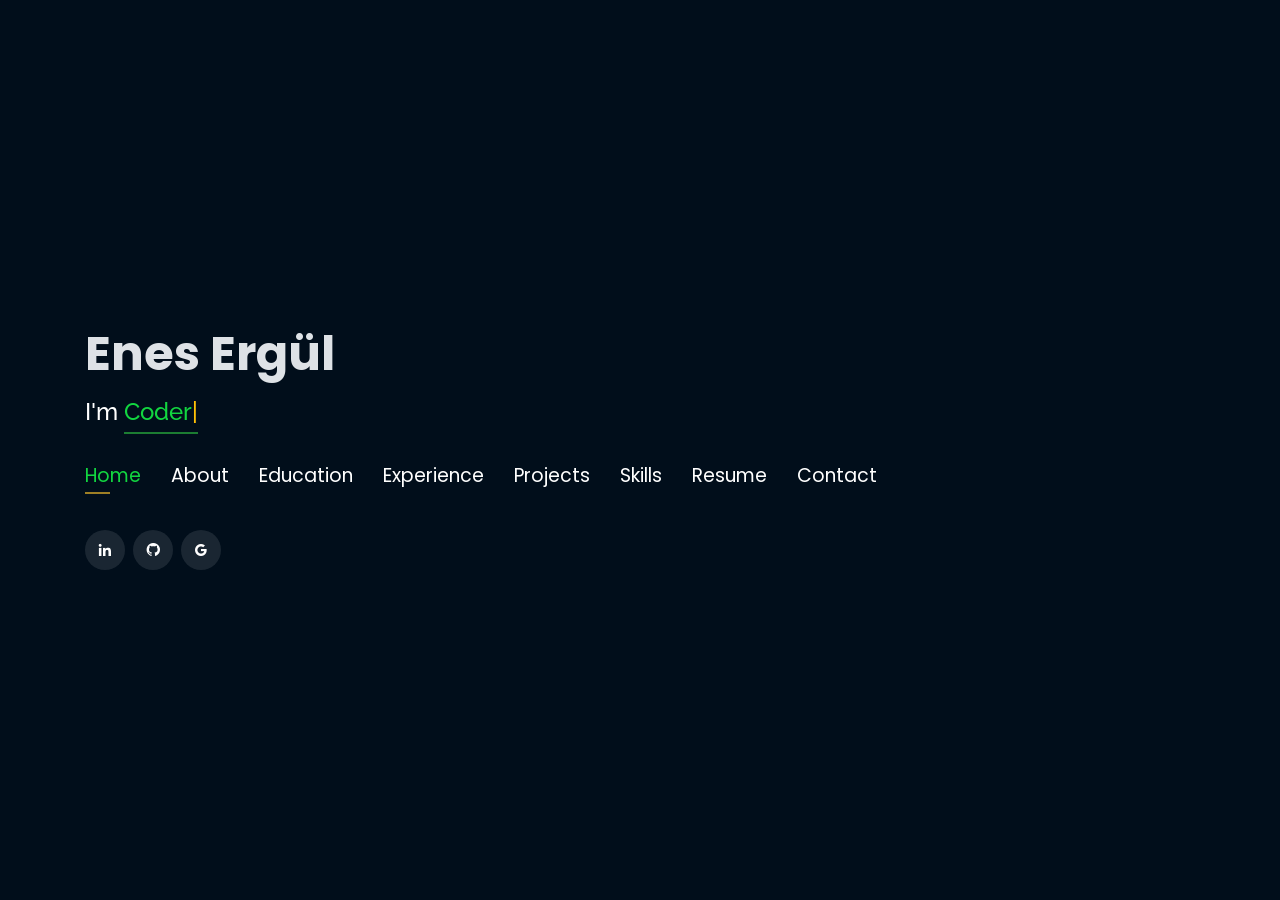
==== commit 47513bd2: "Update index.html" ====
--- a/index.html
+++ b/index.html
@@ -74,7 +74,7 @@
 <!--          <li><a href="#projects"> <span>Projects</span></a></li>-->
           <li><a href="#portfolio"> <span>Projects</span></a></li>
           <li><a href="#skills"> <span>Skills</span></a></li>
-          <li><a href="https://drive.google.com/file/d/1pT-Nk6AxY9ZOWBizuDb4htA3IiUF_fSe/view?usp=sharing" target="_blank"> <span>Resume</span></a></li>
+          <li><a href="https://drive.google.com/file/d/1gfPq6m1bBW68He6PHoBN6DhWnxDzoCqU/view?usp=share_link" target="_blank"> <span>Resume</span></a></li>
           <!-- <li><a href="#links"> <span>Resume & Links</span></a></li> -->
           <li><a href="#contacts"> <span>Contact</span></a></li>
 
@@ -470,8 +470,8 @@
             <i class="bx bx-share-alt"></i>
             <h3>Social Profiles</h3>
             <div class="social-links">
-              <a href="https://www.linkedin.com/in/enesergul" target="_blank" class="linkedin"><i class="bx bxl-linkedin"></i></a>
-              <a href="https://www.github.com/enesergul" target="_blank" class="github"><i class="bx bxl-github"></i></a>
+              <a href="https://www.linkedin.com/in/enesergül" target="_blank" class="linkedin"><i class="bx bxl-linkedin"></i></a>
+              <a href="https://www.github.com/ergulenes" target="_blank" class="github"><i class="bx bxl-github"></i></a>
               <a href="mailto:ergullenes@gmail.com" target="_blank" class="google"><i class="bx bxl-google"></i></a>
 
             </div>
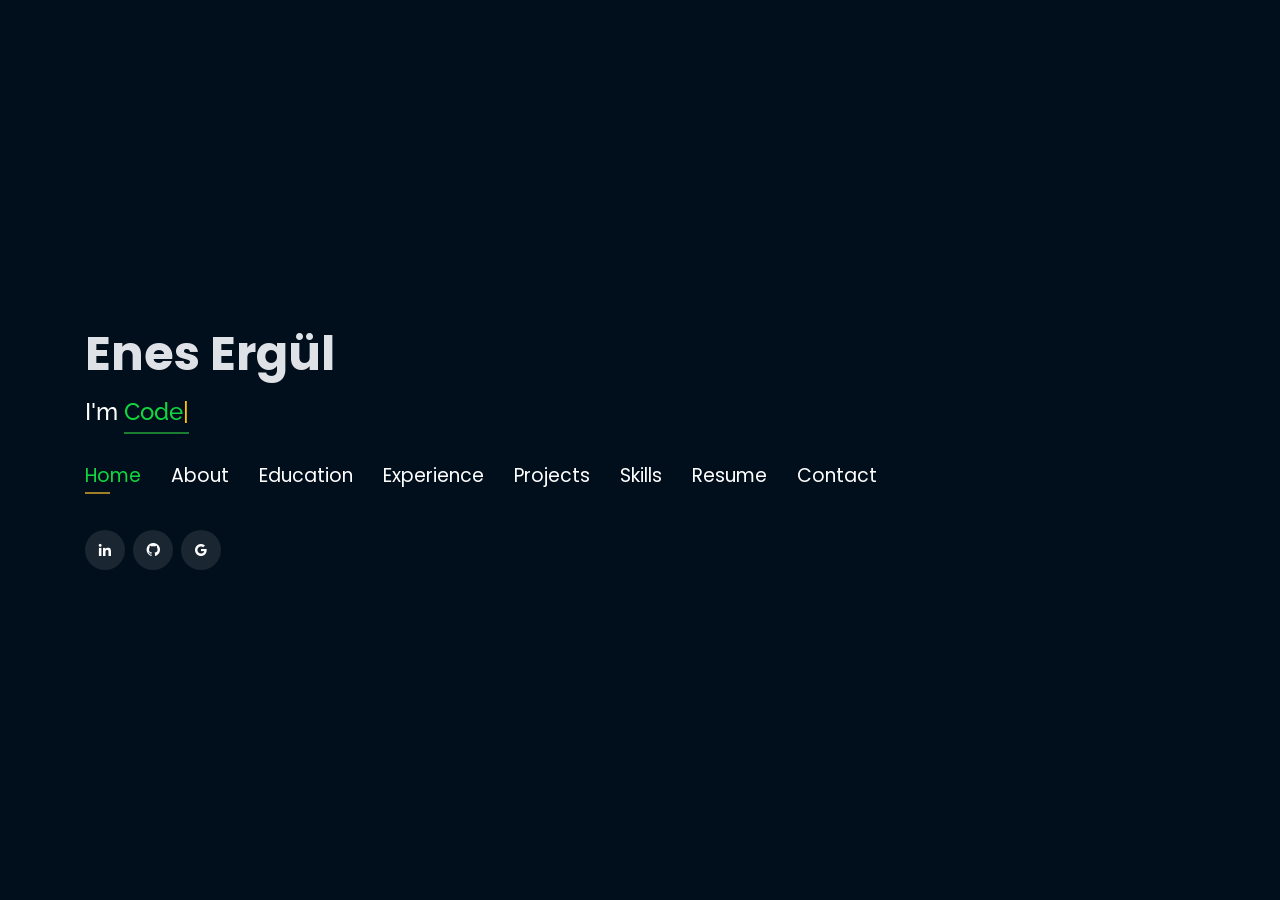
==== commit 84ac5dd6: "Update index.html" ====
--- a/index.html
+++ b/index.html
@@ -248,7 +248,7 @@
               <div class="col-md-12 mt-4 mt-md-0 icon-box" data-aos="fade-up" data-aos-delay="100">
                 <h4 style="text-align:left;"><a  target="_blank" style="color:#12d640">TOAF Technology Services Company</a><br> </h4>
                 <h5 style="text-align:left;">01/2022 – 03/2023</h5>
-                <p style="text-align:left;color:#fff"><em>Software Developer</em></p>
+                <p style="text-align:left;color:#fff"><em>Software Developer / Project Manager</em></p>
                 <ul style="text-align:left;">
                   <li>At TOAF Technology Services, located at the Informatics Valley Technopark, I carried out various projects focused on innovative artificial intelligence technologies. This process, where I concentrated on data science, allowed me to make active and impressive contributions to machine learning and deep learning fields. I gained skills in understanding and applying technologies and algorithms that play a critical role in data science and artificial intelligence applications. Throughout this period, I worked with libraries such as TensorFlow, NumPy, and Scikit-Learn, which hold a significant place in data science and artificial intelligence applications, thereby enhancing my ability to understand and apply related technologies and algorithms.
                   </li>
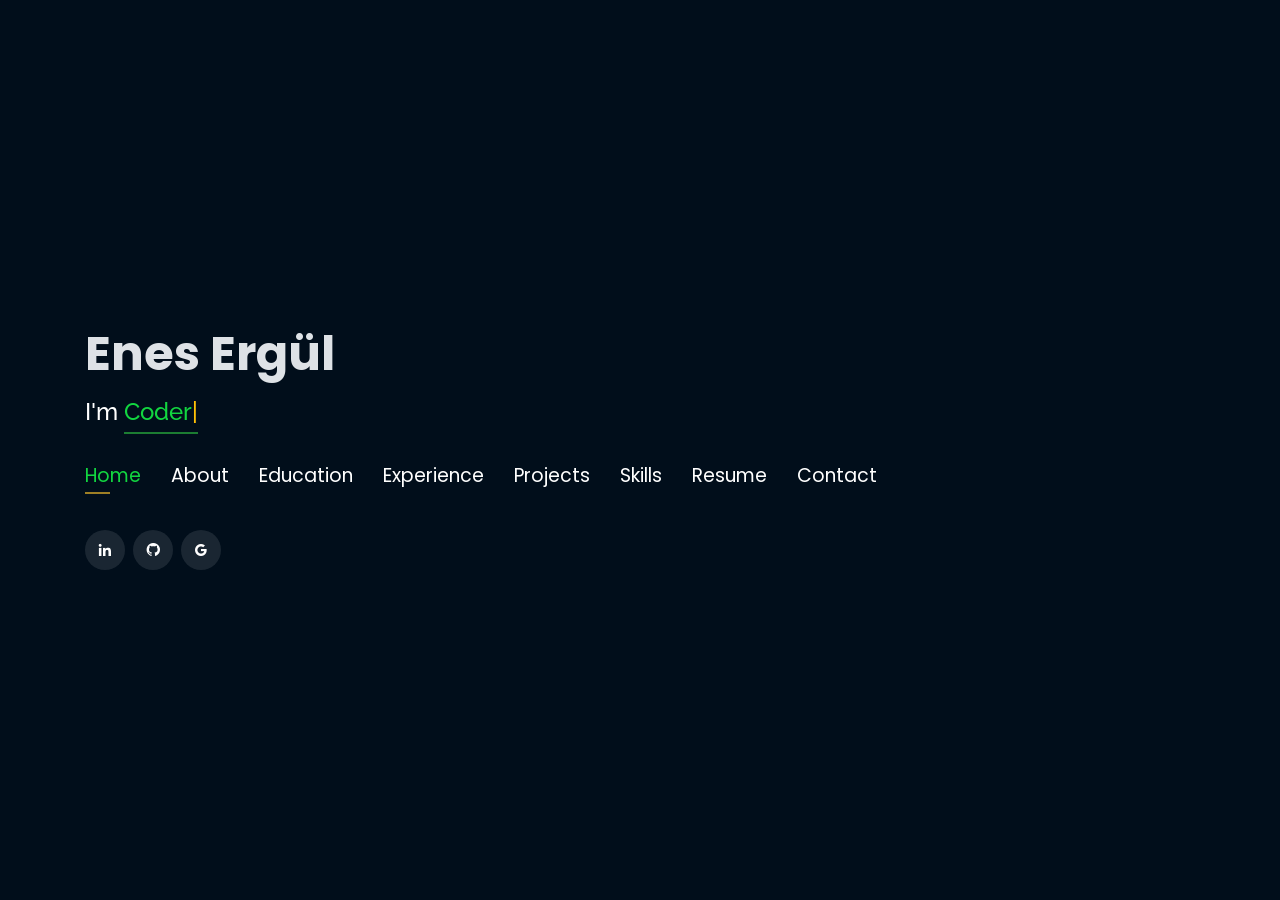
==== commit 02a1310c: "Update index.html" ====
--- a/index.html
+++ b/index.html
@@ -74,7 +74,7 @@
 <!--          <li><a href="#projects"> <span>Projects</span></a></li>-->
           <li><a href="#portfolio"> <span>Projects</span></a></li>
           <li><a href="#skills"> <span>Skills</span></a></li>
-          <li><a href="https://drive.google.com/file/d/1gfPq6m1bBW68He6PHoBN6DhWnxDzoCqU/view?usp=share_link" target="_blank"> <span>Resume</span></a></li>
+          <li><a href="https://drive.google.com/file/d/1qkU_y_zpDAaHQWLs6vH883aLRAiL2zst/view?usp=sharing" target="_blank"> <span>Resume</span></a></li>
           <!-- <li><a href="#links"> <span>Resume & Links</span></a></li> -->
           <li><a href="#contacts"> <span>Contact</span></a></li>
 
@@ -433,7 +433,7 @@
       </div>
       <div class="row">
         <div class="col-md-3 mt-4 mt-md-0 icon-box" data-aos="fade-up" data-aos-delay="100">
-          <a href="https://drive.google.com/file/d/1gfPq6m1bBW68He6PHoBN6DhWnxDzoCqU/view?usp=sharing" target="_blank"><div class="icon"><i class="icofont-page"></i></div></a>
+          <a href="https://drive.google.com/file/d/1qkU_y_zpDAaHQWLs6vH883aLRAiL2zst/view?usp=sharing" target="_blank"><div class="icon"><i class="icofont-page"></i></div></a>
 
         </div>
         <!-- <div class="col-md-3 mt-4 mt-md-0 icon-box" data-aos="fade-up" data-aos-delay="100">
